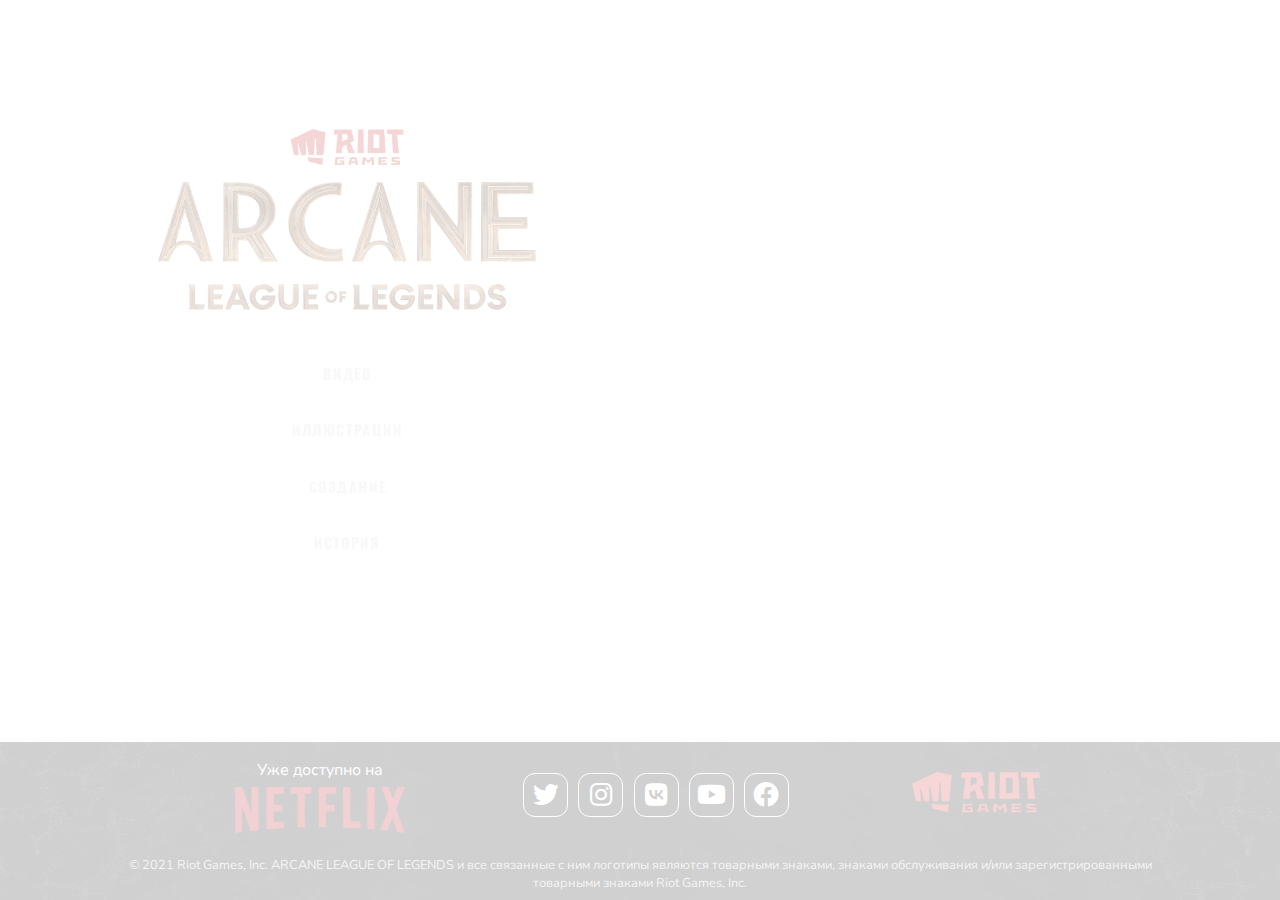
==== index.html @ 00d473ed "rename main page and main style into 'index'" ====
<!DOCTYPE html>
<html lang="en ru">
  <head>
    <meta charset="UTF-8">
    <title>Arcane: League of Legends</title>
    <link rel="shortcut icon" href="images/main-icon.png">
    <link rel="stylesheet" href="icons/fontawesome/all.min.css" type="text/css">
    <link rel="stylesheet" href="general_style.css" type="text/css">
    <link rel="stylesheet" href="index_style.css" type="text/css">
  </head>
  <body>

    <section class="nav">
      <div class="nav__riot-logo--block">
          <a href="https://www.riotgames.com/en" target="_blank" title="riotgames.com">
            <img class="nav__riot-logo--image" src="images/footer/riot.png" alt="no image">
          </a>
        </div>
      <a class="nav__arcane-logo--block" href="index.html" title="Главная страница">
          <div class="nav__letter--block">
            <img class="nav__letter" src="images/img_decor/arcane-logo-a-1.png" alt="no image">
          </div>
          <div class="nav__letter--block">
            <img class="nav__letter" src="images/img_decor/arcane-logo-r.png" alt="no image">
          </div>
          <div class="nav__letter--block">
            <img class="nav__letter" src="images/img_decor/arcane-logo-c.png" alt="no image">
          </div>
          <div class="nav__letter--block">
            <img class="nav__letter" src="images/img_decor/arcane-logo-a-2.png" alt="no image">
          </div>
          <div class="nav__letter--block">
            <img class="nav__letter" src="images/img_decor/arcane-logo-n.png" alt="no image">
          </div>
          <div class="nav__letter--block">
            <img class="nav__letter" src="images/img_decor/arcane-logo-e.png" alt="no image">
          </div>
        </a>
      <div class="nav__game-logo--block">
          <img class="nav__game-logo--image" src="images/img_decor/lol-logo.png" alt="no image">
        </div>
      <div class="nav__links--block">
        <a class="nav__link" href="video_page/video_page.html" title="Трейлеры и Сериал">Видео</a>
        <a class="nav__link" href="gallery_page/gallery_page.html" title="Галерея">Иллюстрации</a>
        <a class="nav__link" href="creators_page/creators_page.html" title="Как создавался Аркейн">Создание</a>
        <a class="nav__link" href="#" title="История мира">История</a>
      </div>

    </section>
    <script src="js/button_ripple.js"></script>

    <footer class="footer">
      <div class="footer__block">
        <div class="footer__content footer__netflix-block">
          <p class="footer__text--netflix">Уже доступно на</p>
          <a href="https://www.netflix.com/by-ru/title/81435684" target="_blank" title="Смотреть на Netflix">
            <img class="footer__image--netflix" src="images/footer/netflix-logo-vector.svg" alt="no image">
          </a>
        </div>
        <div class="footer__content footer__networks-block">
          <a class="footer__network" href="#" title="Twitter"><i class="fa-brands fa-twitter"></i></a>
          <a class="footer__network" href="#" title="Instagram"><i class="fa-brands fa-instagram"></i></a>
          <a class="footer__network" href="#" title="VK"><i class="fa-brands fa-vk"></i></a>
          <a class="footer__network" href="#" title="YouTube"><i class="fa-brands fa-youtube"></i></a>
          <a class="footer__network" href="#" title="Facebook"><i class="fa-brands fa-facebook"></i></a>
        </div>
        <div class="footer__content">
          <a href="https://www.riotgames.com/en" target="_blank" title="riotgames.com">
            <img class="footer__image--riot" src="images/footer/riot.png" alt="no image">
          </a>
        </div>
        <div class="footer__content footer__text-block">
          <p class="footer__text">© 2021 Riot Games, Inc. ARCANE LEAGUE OF LEGENDS и все связанные с ним логотипы
            являются товарными знаками, знаками обслуживания и/или зарегистрированными товарными знаками Riot Games,
            Inc.
          </p>
        </div>
      </div>
    </footer>
  </body>
</html>
---- general_style.css ----
@import url('https://fonts.googleapis.com/css2?family=Nunito&family=Oswald&display=swap');

* {
  padding: 0;
  border: none;
  margin: 0;
}

body {
  background-attachment: fixed;
  background-repeat: no-repeat;
  background-size: cover;
  /*font-family: 'Oswald', sans-serif; */      /* для заголовков */
  font-family: 'Nunito', sans-serif;           /* для текста */
}

/* общая анимация при загрузке страницы*/

@keyframes opacity {
  0% {
    opacity: 0;
  }
  100% {
    opacity: 1;
  }
}

/* header */

.header {
  width: 100%;
  background-image: url(images/img_decor/header_bg.jpg);
  background-size: contain;
  box-shadow: 0 10px 31px 10px rgb(0 0 0);
  font-size: 1rem;
  font-family: 'Oswald', sans-serif;
}

.header__navigation {
  display: flex;
  justify-content: center;
  align-items: center;
  align-content: center;
}

.header__link {
  position: relative;
  z-index: 1;
  display: inline-block;
  overflow: hidden;
  height: 62px;
  padding: 0 1.2em;
  color: #d2d2d2;
  font-size: .9em;
  font-weight: bold;
  text-transform: uppercase;
  text-decoration: none;
  letter-spacing: .11em;
  transition: color .2s ease-in, text-shadow .2s ease-in;
}

.header__link:hover {
  color: black;
  text-shadow: 1px 1px 3px rgba(0, 0, 0, 0.6);
}

.header__link:before {
  content: "";
  position: absolute;
  z-index: -1;
  top: 0;
  bottom: 0;
  right: -100%;
  left: 100%;
  display: inline-block;
  padding: 0.85em 0.75em;
  background-image: url("images/img_decor/header_bg.jpg");
  background-size: cover;
  filter: invert(1);
  transition: all .3s cubic-bezier(0.22, 0.61, 0.36, 1);
}

.header__link:hover:before {
  top: 0;
  bottom: 0;
  right: 0;
  left: 0;
}

.header__link:after {
  content: '';
  display: block;
  width: 0;
  height: 1px;
  margin: 0.2em 0;
  background: black;
  transition: all .3s cubic-bezier(0.22, 0.61, 0.36, 1);
}

.header__link:hover:after {
  width: 100%;
  transform: scale(1.1);
}

a .circle {
  position: absolute;
  width: 100px;
  height: 100px;
  border-radius: 50%;
  background-color: black;
  transform: translate(-50%, -50%) scale(0);
  animation: scale 0.6s ease-out;
}

@keyframes scale {
  to {
    transform: translate(-50%, -50%) scale(3);
    opacity: 0;
  }
}

.header__text {
  padding-top: 1.4em;
  transition: all .2s;
}

.header__link:hover .header__text {
  transform: scale(1.1) translateY(-2px);
}

.header__link:active .header__text {
  transform: scale(1.1) translateY(1px);
}

.header__logo-link {
  display: flex;
  justify-content: center;
  align-items: center;
  border: none;
  margin: 0 1em;
  box-shadow: none;
  background: transparent;
}

.header__logo-link:before,
.header__logo-link:after {
  content: none;
}

.header__logo-link:hover {
  box-shadow: none;
  transform: scale(1.05);
}

.header__logo {
  display: flex;
  align-items: center;
  justify-content: center;
  align-content: center;
}

.header__letter--block {
  padding: 0 .2em;
}

.header__letter {
  width: 35px;
  height: 50px;
}

/* footer */

.footer {
  display: flex;
  justify-content: center;
  align-items: center;
  width: 100%;
  margin-top: 2em;
  background-image: url(images/img_decor/header_bg.jpg);
  background-size: contain;
  font-size: 1rem;
  font-family: 'Nunito', sans-serif;
  box-shadow: 0 -10px 31px 7px rgb(0 0 0);
}

.footer__block {
  display: flex;
  flex-wrap: wrap;
  align-items: center;
  align-content: center;
  justify-content: center;
}

.footer__content {
  width: 25%;
  text-align: center;
}

.footer__netflix-block {
  display: flex;
  flex-direction: column;
  align-content: center;
  align-items: center;
  padding: 0 1em;
}
.footer__image--netflix:hover,
.footer__image--riot:hover {
  transform: scale(1.05);
}

.footer__text--netflix {
  padding: 0.5em 0 0.4em;
  color: white;
}

.footer__image--netflix {
  width: 170px;
  transition-duration: .5s;
}

.footer__networks-block {
  display: flex;
  flex-wrap: wrap;
  align-content: center;
  justify-content: center;
  align-items: center;
  width: 320px;
}

.footer__network {
  display: flex;
  align-items: center;
  justify-content: center;
  width: 45px;
  height: 44px;
  padding: 0.3em 0.3em 0.3em;
  border: 1px solid white;
  border-radius: 12px;
  margin: 0.2em;
  box-sizing: border-box;
  color: white;
  font-size: 1.6em;
  text-decoration: none;
  cursor: pointer;
  transition: all .5s;
}

.footer__network:hover {
  background-image: url("images/img_decor/header_bg.jpg");
  background-size: cover;
  color: white;
  filter: invert(1);
  transform: scale(1.25);
}

.footer__network:active {
  transform: none;
}

.footer__image--riot {
  width: 170px;
  height: 100px;
  object-fit: cover;
  transition: all .5s;
}

.footer__text {
  color: lightgray;
  font-size: .8em;
}

/*scroll-top*/

.scroll-top{
  position: fixed;
  right: 2em;
  bottom: 3.8em;
  display: inline-block;
  visibility: hidden;
  padding: 0.5em 0.6em .4em;
  border: 1px solid #575757;
  border-radius: 66px;
  box-shadow: 4px 4px 15px 0 rgb(0 0 0 / 50%);
  color: white;
  font-size: 1.4rem;
  cursor: pointer;
  opacity: 0;
  transition: all .4s;
}

.scroll-top:hover {
  box-shadow: 7px 7px 20px 0 rgb(0 0 0 / 70%);
  background-color: white;
  color: black;
  transform: translateY(-7px);
}

.scroll-top:active {
  box-shadow: 4px 4px 15px 0 rgb(0 0 0 / 50%);
  background-color: rgba(0, 0, 0, 0.8);
  color: white;
  transform: translateY(-2px);
}

.scroll-top:after {
  content: "";
  position: absolute;
  z-index: -1;
  top: 0;
  left: 0;
  display: inline-block;
  width: 100%;
  height: 100%;
  border-radius: 100px;
  transition: all .5s;
}

.scroll-top--waves:after {
  background-color: rgba(0, 0, 0, 0.9);

}

.scroll-top:hover:after {
  transform: scaleX(1.7) scaleY(1.7);
  opacity: 0;
}

.scroll-top--show {
  visibility: visible;
  opacity: 1;
}

/* @media */

@media (max-width: 775px) {
  .header__letter--display-none {
    display: none;
  }
}

@media (max-width: 600px) {
  .header__link {
    padding:0 .6em;
    margin: 0 0.4em;
  }
}

/*footer + scroll-top*/

@media (max-width: 1280px) {
  .footer__text-block {
    width: 80%;
    padding: 0.5em 0;
  }
}

@media (max-width: 900px) {
  .footer__networks-block {
    width: 190px;
    margin-top: 0.4em;
  }

  .footer__network {
    width: 40px;
    height: 40px;
    font-size: 1.5em;
  }
}

@media (max-width: 750px) {
  .footer__text--netflix {
    font-size: 0.8em;
  }

  .footer__image--netflix,
  .footer__image--riot {
    width: 120px;
  }

  .scroll-top {
    bottom: 9em;
    right: 1em;
  }
}

@media (max-width: 540px) {
  .footer__content {
    margin: 0 1em;
  }

  .footer__text--netflix {
    width: 105px;
  }

  .footer__networks-block {
    width: 100%;
    order: 1;
  }

  .footer__text-block {
    order: 2;
  }
}
---- index_style.css ----
body{
  background-image: url("images/main_bg.png");
  background-position: center;
}

/*анимации при загрузке страницы*/

.nav,
.footer {
  animation: opacityLow 2s ease-in;
}

@keyframes opacityLow {
  0% {
    opacity: 0;
  }
  100% {
    opacity: .2;
  }
}

/*футер для главной страницы*/

.footer {
  position: fixed;
  bottom: 0;
  box-shadow: none;
  opacity: .2;
  transition: box-shadow 1.5s, opacity 1s;
}

.footer:hover {
  box-shadow: 0 -10px 31px 7px rgb(0 0 0);
  opacity: 1;
}

 /* nav */

.nav {
  position: absolute;
  top: 13%;
  left: 12%;
  display: flex;
  flex-direction: column;
  align-items: center;
  font-family: 'Oswald', sans-serif;
  font-size: 1rem;
  opacity: .2;
  transition: opacity 1s;
}

.nav:hover {
  opacity: 1;
}

.nav__riot-logo--block {
  transition: transform 1s;
}

.nav__riot-logo--image {
  width: 150px;
  height: 60px;
  object-fit: cover;
}

.nav__arcane-logo--block {
  display: flex;
  justify-content: center;
  align-items: center;
  padding-bottom: 1em;
  transition: transform 1s;
}

.nav__riot-logo--block:hover,
.nav__arcane-logo--block:hover {
  transform: scale(1.15);
}

.nav__riot-logo--block:active,
.nav__arcane-logo--block:active {
  transform: scale(1);
}

.nav__letter--block {
  padding: 0 .3em;
}

.nav__letter {
  width: 70px;
  height: 95px;
}

.nav__game-logo--image {
  width: 320px;
}

.nav__links--block {
  display: flex;
  flex-direction: column;
  align-items: center;
  margin-top: 2em;
}

.nav__link {
  position: relative;
  z-index: 1;
  display: inline-block;
  overflow: hidden;
  padding: 0.5em 2em;
  margin: 0.5em 1em;
  color: #d2d2d2;
  font-size: .9em;
  font-weight: bold;
  text-transform: uppercase;
  text-decoration: none;
  letter-spacing: .11em;
  opacity: .8;
  transition: all .2s ease-in;
}

.nav__link:hover {
  color: black;
  text-shadow: 1px 1px 3px rgba(0, 0, 0, 0.6);
  opacity: 1;
  transform: scale(1.1);
}

.nav__link:before {
  content: "";
  position: absolute;
  z-index: -1;
  top: 0;
  bottom: 0;
  right: -100%;
  left: 100%;
  display: inline-block;
  padding: 0.85em 0.75em;
  background-image: url("images/img_decor/header_bg.jpg");
  background-size: cover;
  filter: invert(1);
  transition: all .3s cubic-bezier(0.22, 0.61, 0.36, 1);
}

.nav__link:hover:before {
  top: 0;
  bottom: 0;
  right: 0;
  left: 0;
}

.nav__link:after {
  content: '';
  display: block;
  width: 0;
  height: 1px;
  margin: 0.2em 0;
  background: black;
  transition: all .3s cubic-bezier(0.22, 0.61, 0.36, 1);
}

.nav__link:hover:after {
  width: 100%;
  transform: scale(1.1);
}

.nav__link:active {
  transform: translateY(1px);
}

/* @media */

@media (max-width: 1750px) {
  .nav__letter {
    width: 55px;
    height: 80px;
  }
}

@media (max-width: 1200px) {
  .nav {
    width: 26%;
  }

  .nav__letter {
    width: 40px;
    height: 62px;
  }

  .nav__game-logo--image {
    width: 240px;
  }
}

@media (max-width: 780px) {
  .nav {
    top: 2%;
    left: 2%;
    align-items: flex-start;
  }

  .nav__riot-logo--block {
    display: none;
  }

  .nav__links--block {
    margin-top: 3em;
  }
}
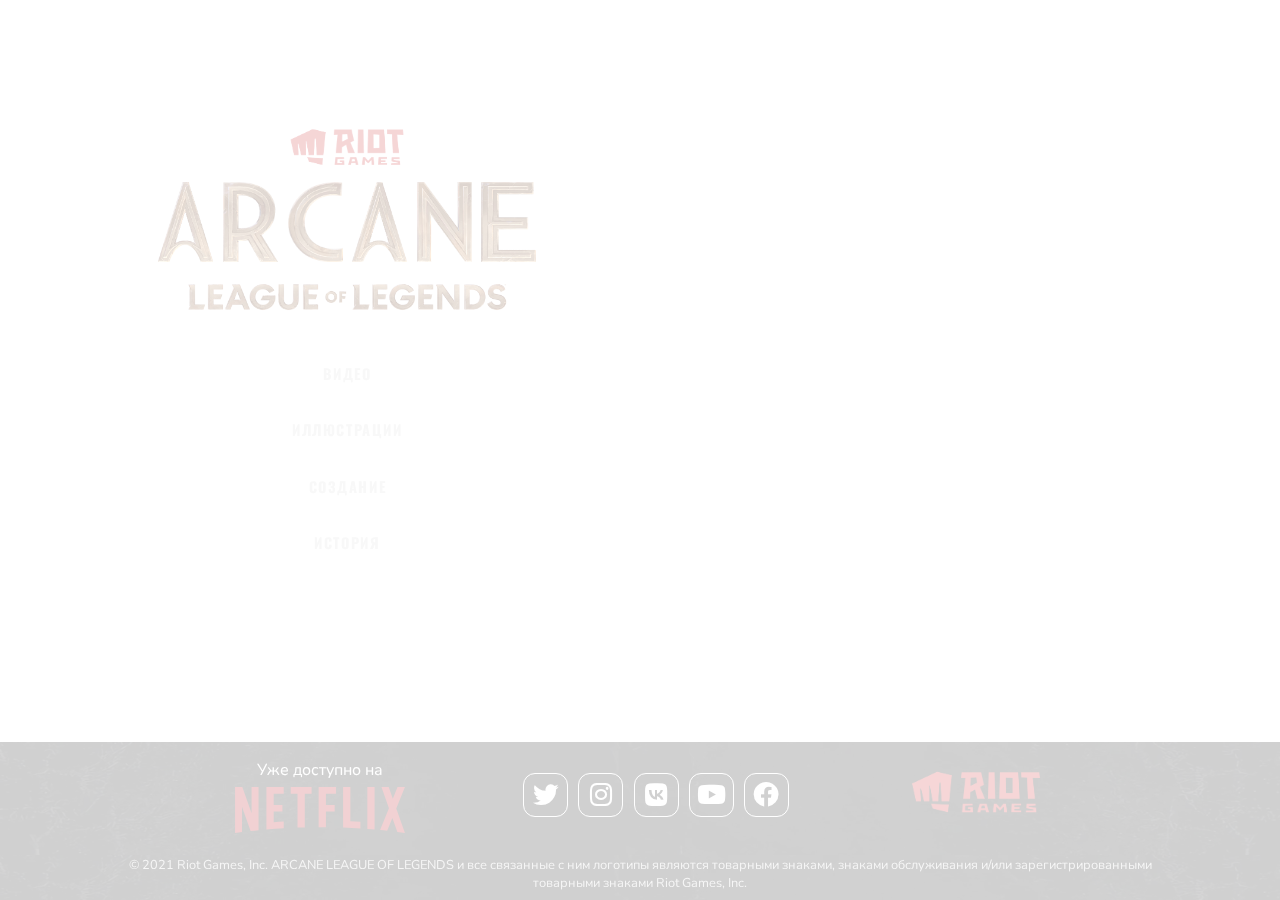
==== commit e18f3217: "renamed css files" ====
--- a/index.html
+++ b/index.html
@@ -5,8 +5,8 @@
     <title>Arcane: League of Legends</title>
     <link rel="shortcut icon" href="images/main-icon.png">
     <link rel="stylesheet" href="icons/fontawesome/all.min.css" type="text/css">
-    <link rel="stylesheet" href="general_style.css" type="text/css">
-    <link rel="stylesheet" href="index_style.css" type="text/css">
+    <link rel="stylesheet" href="general.css" type="text/css">
+    <link rel="stylesheet" href="index.css" type="text/css">
   </head>
   <body>
 
--- a/general.css
+++ b/general.css
@@ -0,0 +1,404 @@
+@import url('https://fonts.googleapis.com/css2?family=Nunito&family=Oswald&display=swap');
+
+* {
+  padding: 0;
+  border: none;
+  margin: 0;
+}
+
+body {
+  background-attachment: fixed;
+  background-repeat: no-repeat;
+  background-size: cover;
+  /*font-family: 'Oswald', sans-serif; */      /* для заголовков */
+  font-family: 'Nunito', sans-serif;           /* для текста */
+}
+
+/* общая анимация при загрузке страницы*/
+
+@keyframes opacity {
+  0% {
+    opacity: 0;
+  }
+  100% {
+    opacity: 1;
+  }
+}
+
+/* header */
+
+.header {
+  width: 100%;
+  background-image: url(images/img_decor/header_bg.jpg);
+  background-size: contain;
+  box-shadow: 0 10px 31px 10px rgb(0 0 0);
+  font-size: 1rem;
+  font-family: 'Oswald', sans-serif;
+}
+
+.header__navigation {
+  display: flex;
+  justify-content: center;
+  align-items: center;
+  align-content: center;
+}
+
+.header__link {
+  position: relative;
+  z-index: 1;
+  display: inline-block;
+  overflow: hidden;
+  height: 62px;
+  padding: 0 1.2em;
+  color: #d2d2d2;
+  font-size: .9em;
+  font-weight: bold;
+  text-transform: uppercase;
+  text-decoration: none;
+  letter-spacing: .11em;
+  transition: color .2s ease-in, text-shadow .2s ease-in;
+}
+
+.header__link:hover {
+  color: black;
+  text-shadow: 1px 1px 3px rgba(0, 0, 0, 0.6);
+}
+
+.header__link:before {
+  content: "";
+  position: absolute;
+  z-index: -1;
+  top: 0;
+  bottom: 0;
+  right: -100%;
+  left: 100%;
+  display: inline-block;
+  padding: 0.85em 0.75em;
+  background-image: url("images/img_decor/header_bg.jpg");
+  background-size: cover;
+  filter: invert(1);
+  transition: all .3s cubic-bezier(0.22, 0.61, 0.36, 1);
+}
+
+.header__link:hover:before {
+  top: 0;
+  bottom: 0;
+  right: 0;
+  left: 0;
+}
+
+.header__link:after {
+  content: '';
+  display: block;
+  width: 0;
+  height: 1px;
+  margin: 0.2em 0;
+  background: black;
+  transition: all .3s cubic-bezier(0.22, 0.61, 0.36, 1);
+}
+
+.header__link:hover:after {
+  width: 100%;
+  transform: scale(1.1);
+}
+
+a .circle {
+  position: absolute;
+  width: 100px;
+  height: 100px;
+  border-radius: 50%;
+  background-color: black;
+  transform: translate(-50%, -50%) scale(0);
+  animation: scale 0.6s ease-out;
+}
+
+@keyframes scale {
+  to {
+    transform: translate(-50%, -50%) scale(3);
+    opacity: 0;
+  }
+}
+
+.header__text {
+  padding-top: 1.4em;
+  transition: all .2s;
+}
+
+.header__link:hover .header__text {
+  transform: scale(1.1) translateY(-2px);
+}
+
+.header__link:active .header__text {
+  transform: scale(1.1) translateY(1px);
+}
+
+.header__logo-link {
+  display: flex;
+  justify-content: center;
+  align-items: center;
+  border: none;
+  margin: 0 1em;
+  box-shadow: none;
+  background: transparent;
+}
+
+.header__logo-link:before,
+.header__logo-link:after {
+  content: none;
+}
+
+.header__logo-link:hover {
+  box-shadow: none;
+  transform: scale(1.05);
+}
+
+.header__logo {
+  display: flex;
+  align-items: center;
+  justify-content: center;
+  align-content: center;
+}
+
+.header__letter--block {
+  padding: 0 .2em;
+}
+
+.header__letter {
+  width: 35px;
+  height: 50px;
+}
+
+/* footer */
+
+.footer {
+  display: flex;
+  justify-content: center;
+  align-items: center;
+  width: 100%;
+  margin-top: 2em;
+  background-image: url(images/img_decor/header_bg.jpg);
+  background-size: contain;
+  font-size: 1rem;
+  font-family: 'Nunito', sans-serif;
+  box-shadow: 0 -10px 31px 7px rgb(0 0 0);
+}
+
+.footer__block {
+  display: flex;
+  flex-wrap: wrap;
+  align-items: center;
+  align-content: center;
+  justify-content: center;
+}
+
+.footer__content {
+  width: 25%;
+  text-align: center;
+}
+
+.footer__netflix-block {
+  display: flex;
+  flex-direction: column;
+  align-content: center;
+  align-items: center;
+  padding: 0 1em;
+}
+.footer__image--netflix:hover,
+.footer__image--riot:hover {
+  transform: scale(1.05);
+}
+
+.footer__text--netflix {
+  padding: 0.5em 0 0.4em;
+  color: white;
+}
+
+.footer__image--netflix {
+  width: 170px;
+  transition-duration: .5s;
+}
+
+.footer__networks-block {
+  display: flex;
+  flex-wrap: wrap;
+  align-content: center;
+  justify-content: center;
+  align-items: center;
+  width: 320px;
+}
+
+.footer__network {
+  display: flex;
+  align-items: center;
+  justify-content: center;
+  width: 45px;
+  height: 44px;
+  padding: 0.3em 0.3em 0.3em;
+  border: 1px solid white;
+  border-radius: 12px;
+  margin: 0.2em;
+  box-sizing: border-box;
+  color: white;
+  font-size: 1.6em;
+  text-decoration: none;
+  cursor: pointer;
+  transition: all .5s;
+}
+
+.footer__network:hover {
+  background-image: url("images/img_decor/header_bg.jpg");
+  background-size: cover;
+  color: white;
+  filter: invert(1);
+  transform: scale(1.25);
+}
+
+.footer__network:active {
+  transform: none;
+}
+
+.footer__image--riot {
+  width: 170px;
+  height: 100px;
+  object-fit: cover;
+  transition: all .5s;
+}
+
+.footer__text {
+  color: lightgray;
+  font-size: .8em;
+}
+
+/*scroll-top*/
+
+.scroll-top{
+  position: fixed;
+  right: 2em;
+  bottom: 3.8em;
+  display: inline-block;
+  visibility: hidden;
+  padding: 0.5em 0.6em .4em;
+  border: 1px solid #575757;
+  border-radius: 66px;
+  box-shadow: 4px 4px 15px 0 rgb(0 0 0 / 50%);
+  color: white;
+  font-size: 1.4rem;
+  cursor: pointer;
+  opacity: 0;
+  transition: all .4s;
+}
+
+.scroll-top:hover {
+  box-shadow: 7px 7px 20px 0 rgb(0 0 0 / 70%);
+  background-color: white;
+  color: black;
+  transform: translateY(-7px);
+}
+
+.scroll-top:active {
+  box-shadow: 4px 4px 15px 0 rgb(0 0 0 / 50%);
+  background-color: rgba(0, 0, 0, 0.8);
+  color: white;
+  transform: translateY(-2px);
+}
+
+.scroll-top:after {
+  content: "";
+  position: absolute;
+  z-index: -1;
+  top: 0;
+  left: 0;
+  display: inline-block;
+  width: 100%;
+  height: 100%;
+  border-radius: 100px;
+  transition: all .5s;
+}
+
+.scroll-top--waves:after {
+  background-color: rgba(0, 0, 0, 0.9);
+
+}
+
+.scroll-top:hover:after {
+  transform: scaleX(1.7) scaleY(1.7);
+  opacity: 0;
+}
+
+.scroll-top--show {
+  visibility: visible;
+  opacity: 1;
+}
+
+/* @media */
+
+@media (max-width: 775px) {
+  .header__letter--display-none {
+    display: none;
+  }
+}
+
+@media (max-width: 600px) {
+  .header__link {
+    padding:0 .6em;
+    margin: 0 0.4em;
+  }
+}
+
+/*footer + scroll-top*/
+
+@media (max-width: 1280px) {
+  .footer__text-block {
+    width: 80%;
+    padding: 0.5em 0;
+  }
+}
+
+@media (max-width: 900px) {
+  .footer__networks-block {
+    width: 190px;
+    margin-top: 0.4em;
+  }
+
+  .footer__network {
+    width: 40px;
+    height: 40px;
+    font-size: 1.5em;
+  }
+}
+
+@media (max-width: 750px) {
+  .footer__text--netflix {
+    font-size: 0.8em;
+  }
+
+  .footer__image--netflix,
+  .footer__image--riot {
+    width: 120px;
+  }
+
+  .scroll-top {
+    bottom: 9em;
+    right: 1em;
+  }
+}
+
+@media (max-width: 540px) {
+  .footer__content {
+    margin: 0 1em;
+  }
+
+  .footer__text--netflix {
+    width: 105px;
+  }
+
+  .footer__networks-block {
+    width: 100%;
+    order: 1;
+  }
+
+  .footer__text-block {
+    order: 2;
+  }
+}
+
--- a/index.css
+++ b/index.css
@@ -0,0 +1,208 @@
+body{
+  background-image: url("images/main_bg.png");
+  background-position: center;
+}
+
+/*анимации при загрузке страницы*/
+
+.nav,
+.footer {
+  animation: opacityLow 2s ease-in;
+}
+
+@keyframes opacityLow {
+  0% {
+    opacity: 0;
+  }
+  100% {
+    opacity: .2;
+  }
+}
+
+/*футер для главной страницы*/
+
+.footer {
+  position: fixed;
+  bottom: 0;
+  box-shadow: none;
+  opacity: .2;
+  transition: box-shadow 1.5s, opacity 1s;
+}
+
+.footer:hover {
+  box-shadow: 0 -10px 31px 7px rgb(0 0 0);
+  opacity: 1;
+}
+
+ /* nav */
+
+.nav {
+  position: absolute;
+  top: 13%;
+  left: 12%;
+  display: flex;
+  flex-direction: column;
+  align-items: center;
+  font-family: 'Oswald', sans-serif;
+  font-size: 1rem;
+  opacity: .2;
+  transition: opacity 1s;
+}
+
+.nav:hover {
+  opacity: 1;
+}
+
+.nav__riot-logo--block {
+  transition: transform 1s;
+}
+
+.nav__riot-logo--image {
+  width: 150px;
+  height: 60px;
+  object-fit: cover;
+}
+
+.nav__arcane-logo--block {
+  display: flex;
+  justify-content: center;
+  align-items: center;
+  padding-bottom: 1em;
+  transition: transform 1s;
+}
+
+.nav__riot-logo--block:hover,
+.nav__arcane-logo--block:hover {
+  transform: scale(1.15);
+}
+
+.nav__riot-logo--block:active,
+.nav__arcane-logo--block:active {
+  transform: scale(1);
+}
+
+.nav__letter--block {
+  padding: 0 .3em;
+}
+
+.nav__letter {
+  width: 70px;
+  height: 95px;
+}
+
+.nav__game-logo--image {
+  width: 320px;
+}
+
+.nav__links--block {
+  display: flex;
+  flex-direction: column;
+  align-items: center;
+  margin-top: 2em;
+}
+
+.nav__link {
+  position: relative;
+  z-index: 1;
+  display: inline-block;
+  overflow: hidden;
+  padding: 0.5em 2em;
+  margin: 0.5em 1em;
+  color: #d2d2d2;
+  font-size: .9em;
+  font-weight: bold;
+  text-transform: uppercase;
+  text-decoration: none;
+  letter-spacing: .11em;
+  opacity: .8;
+  transition: all .2s ease-in;
+}
+
+.nav__link:hover {
+  color: black;
+  text-shadow: 1px 1px 3px rgba(0, 0, 0, 0.6);
+  opacity: 1;
+  transform: scale(1.1);
+}
+
+.nav__link:before {
+  content: "";
+  position: absolute;
+  z-index: -1;
+  top: 0;
+  bottom: 0;
+  right: -100%;
+  left: 100%;
+  display: inline-block;
+  padding: 0.85em 0.75em;
+  background-image: url("images/img_decor/header_bg.jpg");
+  background-size: cover;
+  filter: invert(1);
+  transition: all .3s cubic-bezier(0.22, 0.61, 0.36, 1);
+}
+
+.nav__link:hover:before {
+  top: 0;
+  bottom: 0;
+  right: 0;
+  left: 0;
+}
+
+.nav__link:after {
+  content: '';
+  display: block;
+  width: 0;
+  height: 1px;
+  margin: 0.2em 0;
+  background: black;
+  transition: all .3s cubic-bezier(0.22, 0.61, 0.36, 1);
+}
+
+.nav__link:hover:after {
+  width: 100%;
+  transform: scale(1.1);
+}
+
+.nav__link:active {
+  transform: translateY(1px);
+}
+
+/* @media */
+
+@media (max-width: 1750px) {
+  .nav__letter {
+    width: 55px;
+    height: 80px;
+  }
+}
+
+@media (max-width: 1200px) {
+  .nav {
+    width: 26%;
+  }
+
+  .nav__letter {
+    width: 40px;
+    height: 62px;
+  }
+
+  .nav__game-logo--image {
+    width: 240px;
+  }
+}
+
+@media (max-width: 780px) {
+  .nav {
+    top: 2%;
+    left: 2%;
+    align-items: flex-start;
+  }
+
+  .nav__riot-logo--block {
+    display: none;
+  }
+
+  .nav__links--block {
+    margin-top: 3em;
+  }
+}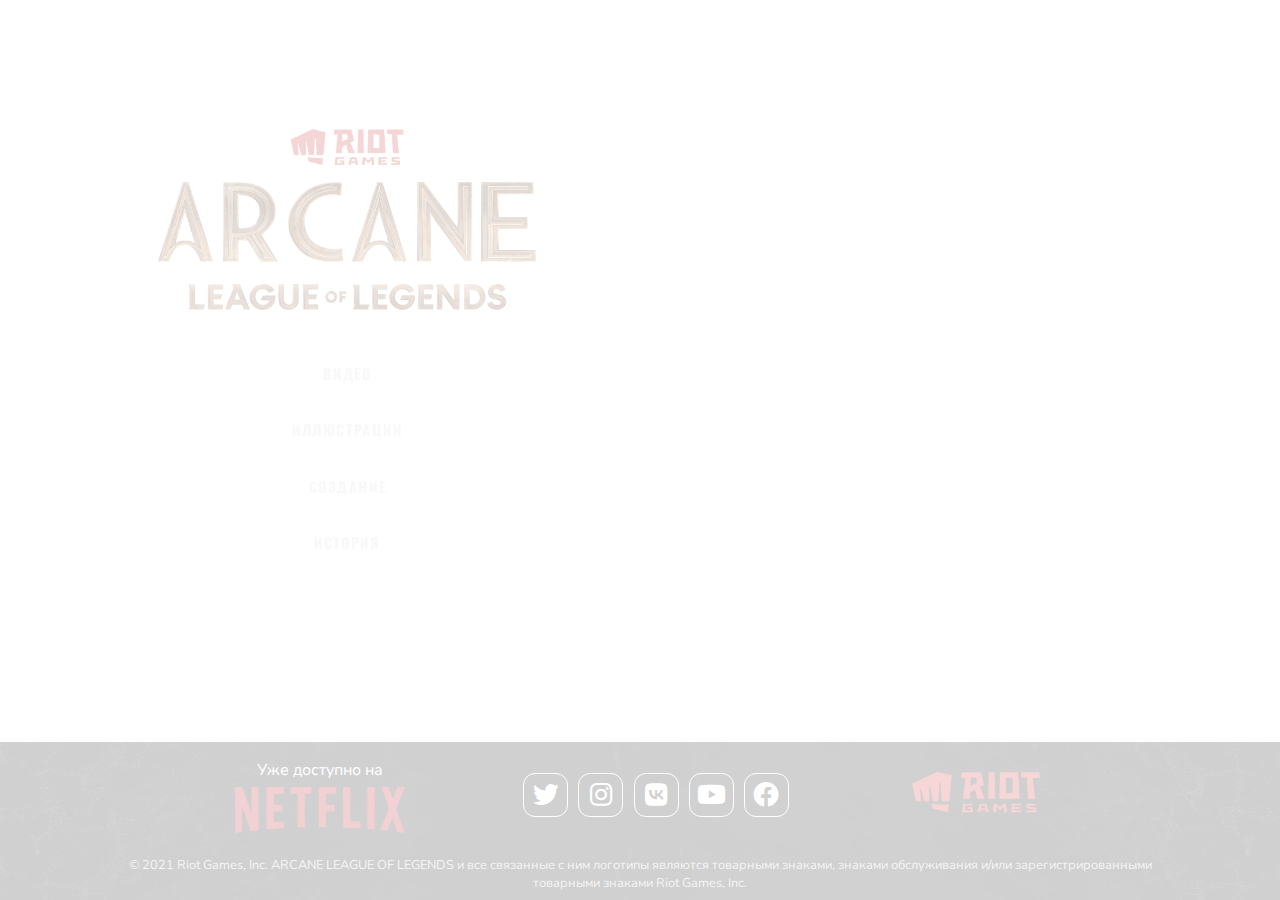
==== commit fea44121: "renamed elements with links into 'nav'" ====
--- a/index.html
+++ b/index.html
@@ -9,8 +9,7 @@
     <link rel="stylesheet" href="index.css" type="text/css">
   </head>
   <body>
-
-    <section class="nav">
+    <nav class="nav">
       <div class="nav__riot-logo--block">
           <a href="https://www.riotgames.com/en" target="_blank" title="riotgames.com">
             <img class="nav__riot-logo--image" src="images/footer/riot.png" alt="no image">
@@ -45,30 +44,29 @@
         <a class="nav__link" href="creators_page/creators_page.html" title="Как создавался Аркейн">Создание</a>
         <a class="nav__link" href="#" title="История мира">История</a>
       </div>
-
-    </section>
+    </nav>
     <script src="js/button_ripple.js"></script>
 
     <footer class="footer">
       <div class="footer__block">
-        <div class="footer__content footer__netflix-block">
+        <nav class="footer__content footer__netflix-block">
           <p class="footer__text--netflix">Уже доступно на</p>
           <a href="https://www.netflix.com/by-ru/title/81435684" target="_blank" title="Смотреть на Netflix">
             <img class="footer__image--netflix" src="images/footer/netflix-logo-vector.svg" alt="no image">
           </a>
-        </div>
-        <div class="footer__content footer__networks-block">
+        </nav>
+        <nav class="footer__content footer__networks-block">
           <a class="footer__network" href="#" title="Twitter"><i class="fa-brands fa-twitter"></i></a>
           <a class="footer__network" href="#" title="Instagram"><i class="fa-brands fa-instagram"></i></a>
           <a class="footer__network" href="#" title="VK"><i class="fa-brands fa-vk"></i></a>
           <a class="footer__network" href="#" title="YouTube"><i class="fa-brands fa-youtube"></i></a>
           <a class="footer__network" href="#" title="Facebook"><i class="fa-brands fa-facebook"></i></a>
-        </div>
-        <div class="footer__content">
+        </nav>
+        <nav class="footer__content">
           <a href="https://www.riotgames.com/en" target="_blank" title="riotgames.com">
             <img class="footer__image--riot" src="images/footer/riot.png" alt="no image">
           </a>
-        </div>
+        </nav>
         <div class="footer__content footer__text-block">
           <p class="footer__text">© 2021 Riot Games, Inc. ARCANE LEAGUE OF LEGENDS и все связанные с ним логотипы
             являются товарными знаками, знаками обслуживания и/или зарегистрированными товарными знаками Riot Games,
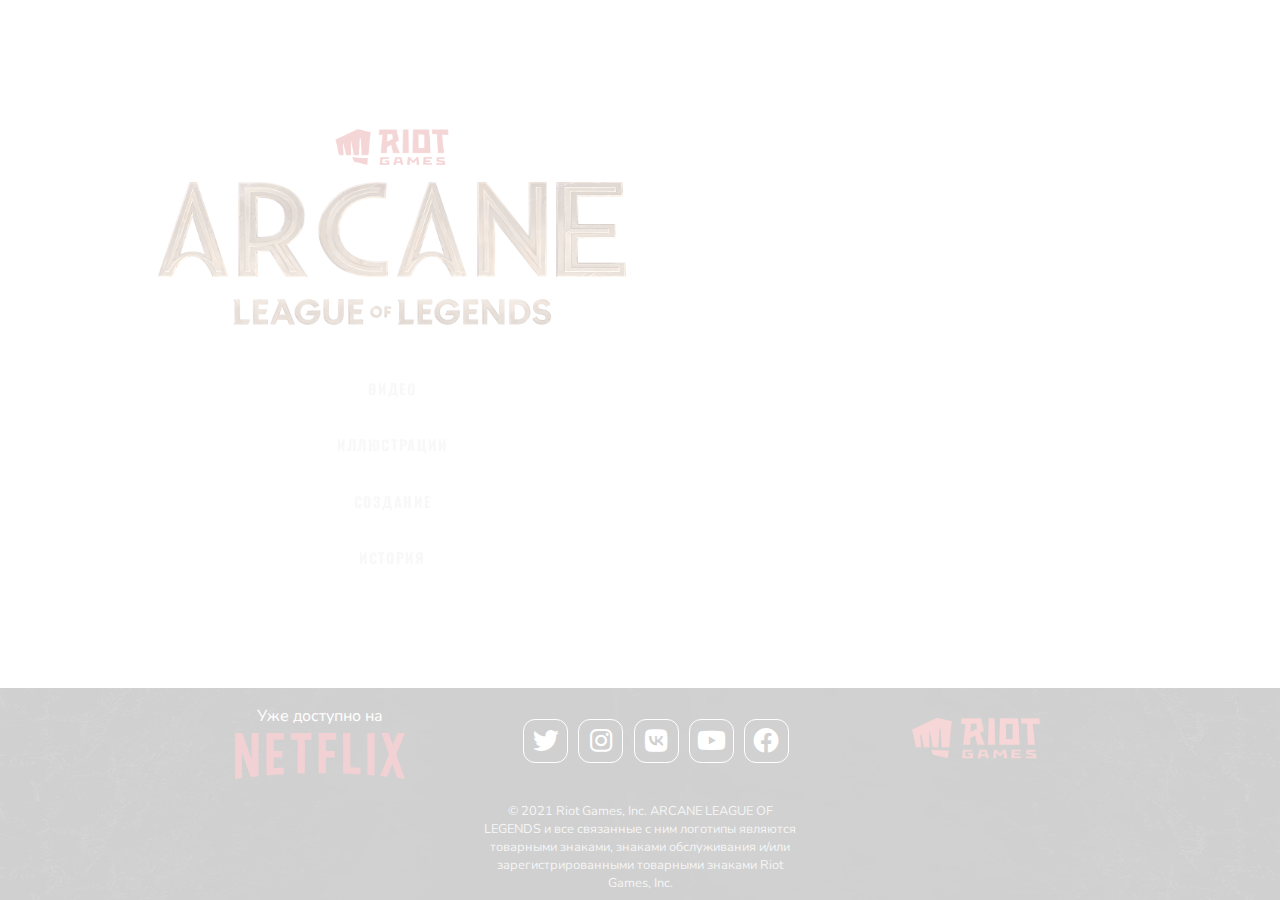
==== commit 5ed6146e: "moved animations, @media and big sections in separate file" ====
--- a/index.html
+++ b/index.html
@@ -39,9 +39,9 @@
           <img class="nav__game-logo--image" src="images/img_decor/lol-logo.png" alt="no image">
         </div>
       <div class="nav__links--block">
-        <a class="nav__link" href="video_page/video_page.html" title="Трейлеры и Сериал">Видео</a>
-        <a class="nav__link" href="gallery_page/gallery_page.html" title="Галерея">Иллюстрации</a>
-        <a class="nav__link" href="creators_page/creators_page.html" title="Как создавался Аркейн">Создание</a>
+        <a class="nav__link" href="page-video/video_page.html" title="Трейлеры и Сериал">Видео</a>
+        <a class="nav__link" href="page-gallery/gallery_page.html" title="Галерея">Иллюстрации</a>
+        <a class="nav__link" href="page-creators/creators_page.html" title="Как создавался Аркейн">Создание</a>
         <a class="nav__link" href="#" title="История мира">История</a>
       </div>
     </nav>
--- a/general.css
+++ b/general.css
@@ -1,3 +1,5 @@
+@import "css/animations.css";
+@import "css/@media.css";
 @import url('https://fonts.googleapis.com/css2?family=Nunito&family=Oswald&display=swap');
 
 * {
@@ -12,17 +14,6 @@
   background-size: cover;
   /*font-family: 'Oswald', sans-serif; */      /* для заголовков */
   font-family: 'Nunito', sans-serif;           /* для текста */
-}
-
-/* общая анимация при загрузке страницы*/
-
-@keyframes opacity {
-  0% {
-    opacity: 0;
-  }
-  100% {
-    opacity: 1;
-  }
 }
 
 /* header */
@@ -112,13 +103,6 @@
   animation: scale 0.6s ease-out;
 }
 
-@keyframes scale {
-  to {
-    transform: translate(-50%, -50%) scale(3);
-    opacity: 0;
-  }
-}
-
 .header__text {
   padding-top: 1.4em;
   transition: all .2s;
@@ -328,77 +312,4 @@
 .scroll-top--show {
   visibility: visible;
   opacity: 1;
-}
-
-/* @media */
-
-@media (max-width: 775px) {
-  .header__letter--display-none {
-    display: none;
-  }
-}
-
-@media (max-width: 600px) {
-  .header__link {
-    padding:0 .6em;
-    margin: 0 0.4em;
-  }
-}
-
-/*footer + scroll-top*/
-
-@media (max-width: 1280px) {
-  .footer__text-block {
-    width: 80%;
-    padding: 0.5em 0;
-  }
-}
-
-@media (max-width: 900px) {
-  .footer__networks-block {
-    width: 190px;
-    margin-top: 0.4em;
-  }
-
-  .footer__network {
-    width: 40px;
-    height: 40px;
-    font-size: 1.5em;
-  }
-}
-
-@media (max-width: 750px) {
-  .footer__text--netflix {
-    font-size: 0.8em;
-  }
-
-  .footer__image--netflix,
-  .footer__image--riot {
-    width: 120px;
-  }
-
-  .scroll-top {
-    bottom: 9em;
-    right: 1em;
-  }
-}
-
-@media (max-width: 540px) {
-  .footer__content {
-    margin: 0 1em;
-  }
-
-  .footer__text--netflix {
-    width: 105px;
-  }
-
-  .footer__networks-block {
-    width: 100%;
-    order: 1;
-  }
-
-  .footer__text-block {
-    order: 2;
-  }
-}
-
+}--- a/index.css
+++ b/index.css
@@ -1,22 +1,6 @@
 body{
   background-image: url("images/main_bg.png");
   background-position: center;
-}
-
-/*анимации при загрузке страницы*/
-
-.nav,
-.footer {
-  animation: opacityLow 2s ease-in;
-}
-
-@keyframes opacityLow {
-  0% {
-    opacity: 0;
-  }
-  100% {
-    opacity: .2;
-  }
 }
 
 /*футер для главной страницы*/
@@ -27,6 +11,7 @@
   box-shadow: none;
   opacity: .2;
   transition: box-shadow 1.5s, opacity 1s;
+  animation: opacityLow 2s ease-in;
 }
 
 .footer:hover {
@@ -47,6 +32,7 @@
   font-size: 1rem;
   opacity: .2;
   transition: opacity 1s;
+  animation: opacityLow 2s ease-in;
 }
 
 .nav:hover {
@@ -165,44 +151,4 @@
 
 .nav__link:active {
   transform: translateY(1px);
-}
-
-/* @media */
-
-@media (max-width: 1750px) {
-  .nav__letter {
-    width: 55px;
-    height: 80px;
-  }
-}
-
-@media (max-width: 1200px) {
-  .nav {
-    width: 26%;
-  }
-
-  .nav__letter {
-    width: 40px;
-    height: 62px;
-  }
-
-  .nav__game-logo--image {
-    width: 240px;
-  }
-}
-
-@media (max-width: 780px) {
-  .nav {
-    top: 2%;
-    left: 2%;
-    align-items: flex-start;
-  }
-
-  .nav__riot-logo--block {
-    display: none;
-  }
-
-  .nav__links--block {
-    margin-top: 3em;
-  }
 }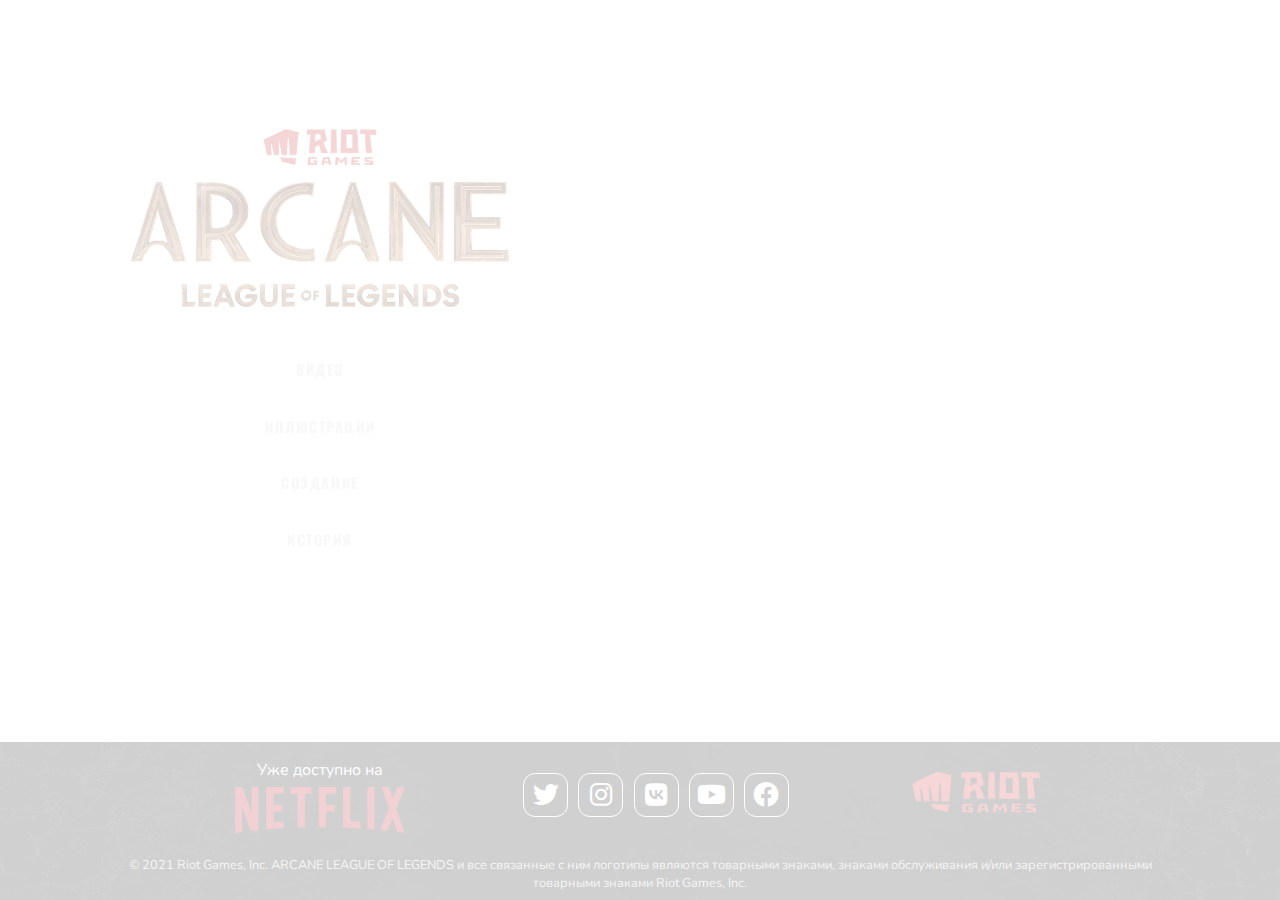
==== commit ee7ee735: "moved @media.css into html and make 'toggle-nav' for main page" ====
--- a/index.html
+++ b/index.html
@@ -7,37 +7,72 @@
     <link rel="stylesheet" href="icons/fontawesome/all.min.css" type="text/css">
     <link rel="stylesheet" href="general.css" type="text/css">
     <link rel="stylesheet" href="index.css" type="text/css">
+    <link rel="stylesheet" href="css/@media.css" type="text/css">
   </head>
   <body>
+    <header class="header main-page__header">
+      <nav class="header__navigation">
+        <a class="header__link button_ripple" href="page-video/video_page.html" title="Трейлеры и Сериал">
+          <p class="header__text">Видео</p></a>
+        <a class="header__link button_ripple" href="page-gallery/gallery_page.html" title="Галерея">
+          <p class="header__text">Иллюстрации</p></a>
+        <a class="header__link header__logo-link" href="index.html" title="Главная страница">
+          <div class="header__logo">
+            <div class="header__letter--block">
+              <img class="header__letter" src="images/img_decor/arcane-logo-a-1.png" alt="no image">
+            </div>
+            <div class="header__letter--block header__letter--display-none">
+              <img class="header__letter" src="images/img_decor/arcane-logo-r.png" alt="no image">
+            </div>
+            <div class="header__letter--block header__letter--display-none">
+              <img class="header__letter" src="images/img_decor/arcane-logo-c.png" alt="no image">
+            </div>
+            <div class="header__letter--block header__letter--display-none">
+              <img class="header__letter" src="images/img_decor/arcane-logo-a-2.png" alt="no image">
+            </div>
+            <div class="header__letter--block header__letter--display-none">
+              <img class="header__letter" src="images/img_decor/arcane-logo-n.png" alt="no image">
+            </div>
+            <div class="header__letter--block header__letter--display-none">
+              <img class="header__letter" src="images/img_decor/arcane-logo-e.png" alt="no image">
+            </div>
+          </div>
+        </a>
+        <a class="header__link button_ripple" href="page-creators/creators_page.html" title="Как создавался Аркейн">
+          <p class="header__text">Создание</p></a>
+        <a class="header__link button_ripple" href="#" title="История мира"><p class="header__text">История</p></a>
+      </nav>
+    </header>
+
     <nav class="nav">
       <div class="nav__riot-logo--block">
-          <a href="https://www.riotgames.com/en" target="_blank" title="riotgames.com">
-            <img class="nav__riot-logo--image" src="images/footer/riot.png" alt="no image">
-          </a>
+        <a href="https://www.riotgames.com/en" target="_blank" title="riotgames.com">
+          <img class="nav__riot-logo--image" src="images/footer/riot.png" alt="no image">
+        </a>
+      </div>
+      <a class="nav__arcane-logo--block" href="index.html" title="Главная страница">
+        <div class="nav__letter--block">
+          <img class="nav__letter" src="images/img_decor/arcane-logo-a-1.png" alt="no image">
         </div>
-      <a class="nav__arcane-logo--block" href="index.html" title="Главная страница">
-          <div class="nav__letter--block">
-            <img class="nav__letter" src="images/img_decor/arcane-logo-a-1.png" alt="no image">
-          </div>
-          <div class="nav__letter--block">
-            <img class="nav__letter" src="images/img_decor/arcane-logo-r.png" alt="no image">
-          </div>
-          <div class="nav__letter--block">
-            <img class="nav__letter" src="images/img_decor/arcane-logo-c.png" alt="no image">
-          </div>
-          <div class="nav__letter--block">
-            <img class="nav__letter" src="images/img_decor/arcane-logo-a-2.png" alt="no image">
-          </div>
-          <div class="nav__letter--block">
-            <img class="nav__letter" src="images/img_decor/arcane-logo-n.png" alt="no image">
-          </div>
-          <div class="nav__letter--block">
-            <img class="nav__letter" src="images/img_decor/arcane-logo-e.png" alt="no image">
-          </div>
-        </a>
+        <div class="nav__letter--block">
+          <img class="nav__letter" src="images/img_decor/arcane-logo-r.png" alt="no image">
+        </div>
+        <div class="nav__letter--block">
+          <img class="nav__letter" src="images/img_decor/arcane-logo-c.png" alt="no image">
+        </div>
+        <div class="nav__letter--block">
+          <img class="nav__letter" src="images/img_decor/arcane-logo-a-2.png" alt="no image">
+        </div>
+        <div class="nav__letter--block">
+          <img class="nav__letter" src="images/img_decor/arcane-logo-n.png" alt="no image">
+        </div>
+        <div class="nav__letter--block">
+          <img class="nav__letter" src="images/img_decor/arcane-logo-e.png" alt="no image">
+        </div>
+      </a>
       <div class="nav__game-logo--block">
-          <img class="nav__game-logo--image" src="images/img_decor/lol-logo.png" alt="no image">
-        </div>
+        <img class="nav__game-logo--image" src="images/img_decor/lol-logo.png" alt="no image">
+      </div>
       <div class="nav__links--block">
         <a class="nav__link" href="page-video/video_page.html" title="Трейлеры и Сериал">Видео</a>
         <a class="nav__link" href="page-gallery/gallery_page.html" title="Галерея">Иллюстрации</a>
@@ -45,6 +80,21 @@
         <a class="nav__link" href="#" title="История мира">История</a>
       </div>
     </nav>
+    <nav class="toggle-nav">
+      <a class="toggle-nav__link toggle-nav__link--letter toggle-nav__arcane-logo--block" href="index.html"
+         title="Главная страница">
+        <img class="toggle-nav__letter" src="images/img_decor/arcane-logo-a-1.png" alt="no image">
+      </a>
+      <a class="toggle-nav__link nav__link" href="page-video/video_page.html" title="Трейлеры и Сериал">Видео</a>
+      <a class="toggle-nav__link nav__link" href="page-gallery/gallery_page.html" title="Галерея">Иллюстрации</a>
+      <a class="toggle-nav__link nav__link" href="page-creators/creators_page.html" title="Как создавался Аркейн">
+        Создание</a>
+      <a class="toggle-nav__link nav__link" href="#" title="История мира">История</a>
+      <span class="toggle-nav_button toggle-nav__link toggle-nav__arcane-logo--block" title="Открыть меню">
+        <img class="toggle-nav__letter" src="images/img_decor/arcane-logo-a-1.png" alt="no image">
+      </span>
+    </nav>
+    <script src="js/toggle-nav_open.js"></script>
     <script src="js/button_ripple.js"></script>
 
     <footer class="footer">
--- a/general.css
+++ b/general.css
@@ -1,5 +1,4 @@
 @import "css/animations.css";
-@import "css/@media.css";
 @import url('https://fonts.googleapis.com/css2?family=Nunito&family=Oswald&display=swap');
 
 * {
@@ -85,7 +84,7 @@
   height: 1px;
   margin: 0.2em 0;
   background: black;
-  transition: all .3s cubic-bezier(0.22, 0.61, 0.36, 1);
+  transition: all .3s cubic-bezier(0.22, 0.61, 0.36, 1) .2s;
 }
 
 .header__link:hover:after {
@@ -124,6 +123,7 @@
   margin: 0 1em;
   box-shadow: none;
   background: transparent;
+  transition: all .5s;
 }
 
 .header__logo-link:before,
@@ -134,6 +134,10 @@
 .header__logo-link:hover {
   box-shadow: none;
   transform: scale(1.05);
+}
+
+.header__logo-link:active {
+  transform: scale(.95);
 }
 
 .header__logo {
--- a/index.css
+++ b/index.css
@@ -1,154 +1,32 @@
+@import "css/index_nav.css";
+@import "css/index_toggle-nav.css";
+
 body{
   background-image: url("images/main_bg.png");
   background-position: center;
 }
 
-/*футер для главной страницы*/
+/* header и footer для главной страницы */
+
+.header {
+  display: none;
+}
 
 .footer {
   position: fixed;
   bottom: 0;
+}
+
+.header,
+.footer {
   box-shadow: none;
   opacity: .2;
   transition: box-shadow 1.5s, opacity 1s;
   animation: opacityLow 2s ease-in;
 }
 
+.header:hover,
 .footer:hover {
-  box-shadow: 0 -10px 31px 7px rgb(0 0 0);
+  box-shadow: 0 -5px 31px 10px rgba(0, 0, 0, 0.9);
   opacity: 1;
-}
-
- /* nav */
-
-.nav {
-  position: absolute;
-  top: 13%;
-  left: 12%;
-  display: flex;
-  flex-direction: column;
-  align-items: center;
-  font-family: 'Oswald', sans-serif;
-  font-size: 1rem;
-  opacity: .2;
-  transition: opacity 1s;
-  animation: opacityLow 2s ease-in;
-}
-
-.nav:hover {
-  opacity: 1;
-}
-
-.nav__riot-logo--block {
-  transition: transform 1s;
-}
-
-.nav__riot-logo--image {
-  width: 150px;
-  height: 60px;
-  object-fit: cover;
-}
-
-.nav__arcane-logo--block {
-  display: flex;
-  justify-content: center;
-  align-items: center;
-  padding-bottom: 1em;
-  transition: transform 1s;
-}
-
-.nav__riot-logo--block:hover,
-.nav__arcane-logo--block:hover {
-  transform: scale(1.15);
-}
-
-.nav__riot-logo--block:active,
-.nav__arcane-logo--block:active {
-  transform: scale(1);
-}
-
-.nav__letter--block {
-  padding: 0 .3em;
-}
-
-.nav__letter {
-  width: 70px;
-  height: 95px;
-}
-
-.nav__game-logo--image {
-  width: 320px;
-}
-
-.nav__links--block {
-  display: flex;
-  flex-direction: column;
-  align-items: center;
-  margin-top: 2em;
-}
-
-.nav__link {
-  position: relative;
-  z-index: 1;
-  display: inline-block;
-  overflow: hidden;
-  padding: 0.5em 2em;
-  margin: 0.5em 1em;
-  color: #d2d2d2;
-  font-size: .9em;
-  font-weight: bold;
-  text-transform: uppercase;
-  text-decoration: none;
-  letter-spacing: .11em;
-  opacity: .8;
-  transition: all .2s ease-in;
-}
-
-.nav__link:hover {
-  color: black;
-  text-shadow: 1px 1px 3px rgba(0, 0, 0, 0.6);
-  opacity: 1;
-  transform: scale(1.1);
-}
-
-.nav__link:before {
-  content: "";
-  position: absolute;
-  z-index: -1;
-  top: 0;
-  bottom: 0;
-  right: -100%;
-  left: 100%;
-  display: inline-block;
-  padding: 0.85em 0.75em;
-  background-image: url("images/img_decor/header_bg.jpg");
-  background-size: cover;
-  filter: invert(1);
-  transition: all .3s cubic-bezier(0.22, 0.61, 0.36, 1);
-}
-
-.nav__link:hover:before {
-  top: 0;
-  bottom: 0;
-  right: 0;
-  left: 0;
-}
-
-.nav__link:after {
-  content: '';
-  display: block;
-  width: 0;
-  height: 1px;
-  margin: 0.2em 0;
-  background: black;
-  transition: all .3s cubic-bezier(0.22, 0.61, 0.36, 1);
-}
-
-.nav__link:hover:after {
-  width: 100%;
-  transform: scale(1.1);
-}
-
-.nav__link:active {
-  transform: translateY(1px);
 }--- a/css/@media.css
+++ b/css/@media.css
@@ -0,0 +1,367 @@
+/* general @media */
+
+/* header */
+
+@media (max-width: 775px) {
+  .header__letter--display-none {
+    display: none;
+  }
+}
+
+@media (max-width: 600px) {
+  .header__link {
+    padding:0 .6em;
+    margin: 0 0.4em;
+  }
+}
+
+/*footer + scroll-top*/
+
+@media (max-width: 1405px) {
+  .footer__text-block {
+    width: 80%;
+    padding: 0.5em 0;
+  }
+}
+
+@media (max-width: 900px) {
+  .footer__networks-block {
+    width: 190px;
+    margin-top: 0.4em;
+  }
+
+  .footer__network {
+    width: 40px;
+    height: 40px;
+    font-size: 1.5em;
+  }
+}
+
+@media (max-width: 750px) {
+  .footer__text--netflix {
+    font-size: 0.8em;
+  }
+
+  .footer__image--netflix,
+  .footer__image--riot {
+    width: 120px;
+  }
+
+  .scroll-top {
+    bottom: 7em;
+  }
+}
+
+@media (max-width: 540px) {
+  .footer__content {
+    margin: 0 1em;
+  }
+
+  .footer__text--netflix {
+    width: 105px;
+  }
+
+  .footer__networks-block {
+    width: 100%;
+    order: 1;
+  }
+
+  .footer__text-block {
+    order: 2;
+  }
+}
+
+/* главная nav */
+
+@media (max-width: 1400px) {
+  .nav {
+    width: 26%;
+  }
+
+  .nav__letter {
+    width: 55px;
+    height: 80px;
+  }
+
+  .nav__game-logo--image {
+    width: 280px;
+  }
+}
+
+@media (max-width: 1100px) {
+  body {
+    background-image: url(../images/center_bg.jpg);
+  }
+
+  .main-page__header {
+    display: block;
+  }
+
+  .nav {
+    display: none;
+  }
+}
+
+@media (max-width: 800px) {
+  .main-page__header {
+    display: none;
+  }
+
+  .toggle-nav {
+    display: flex;
+  }
+}
+
+/* page-video @media */
+
+@media (max-width: 1200px) {
+  .trailer__first-video,
+  .trailer__second-video {
+    width: 90%;
+    height: 50%;
+  }
+}
+
+@media (max-width: 900px) {
+  .trailer__first-video,
+  .trailer__second-video {
+    width: 90%;
+    height: 25%;
+  }
+}
+
+@media (max-width: 850px) {
+  .video-section:before {
+    background-image: url("../images/img_decor/glass-top-mobile.png");
+    background-size: 100%;
+  }
+
+  .video-section:after {
+    background-image: url("../images/img_decor/glass-bottom-mobile.png");
+    background-size: 100%;
+  }
+}
+
+@media (max-width: 640px) {
+  .video-section__text {
+    font-size: .8em;
+  }
+  .video-section__letter--size-big {
+    width: 65px;
+    height: 85px;
+  }
+
+  .video-section__game-logo {
+    width: 250px;
+  }
+
+  .series__link {
+    width: auto;
+    height: auto;
+  }
+
+  .series__image-block {
+    padding: 3px;
+    clip-path: none;
+  }
+
+  .series__image-block:before {
+    content: none;
+  }
+
+  .series__image {
+    width: 99%;
+  }
+
+  .series__icon {
+    top: -53px;
+    right: 10px;
+  }
+}
+
+@media (max-width: 600px) {
+  .trailer__text--block {
+    font-size: 1.2em;
+  }
+
+  .trailer__icon {
+    font-size: 2.5em;
+  }
+}
+
+/* page-gallery @media */
+
+@media (max-width: 1200px) {
+  .slider__container {
+    height: 53vh;
+  }
+}
+
+@media (max-width: 920px) {
+  .slider__container {
+    height: 40vh;
+  }
+
+  .slider__left-button {
+    left: -30px;
+  }
+
+  .slider__right-button {
+    right: -30px;
+  }
+
+  .slider__close {
+    top: -35px;
+    right: -35px;
+  }
+}
+
+@media (max-width: 600px) {
+  .slider__container {
+    height: 27vh;
+  }
+}
+
+/* page-creators @media */
+
+@media (max-width: 1200px) {
+  .creation__video_1,
+  .creation__video_2,
+  .creation__video_3,
+  .creation__video_4,
+  .creation__video_5,
+  .creation__video-KDA,
+  .creation__video-RISE,
+  .creation__video-JvsE,
+  .creation__video-Enemy,
+  .creation__video-Sting {
+    width: 90%;
+    height: 50%;
+  }
+}
+
+@media (max-width: 900px) {
+  .creation__video_1,
+  .creation__video_2,
+  .creation__video_3,
+  .creation__video_4,
+  .creation__video_5,
+  .creation__video-KDA,
+  .creation__video-RISE,
+  .creation__video-JvsE,
+  .creation__video-Enemy,
+  .creation__video-Sting {
+    width: 90%;
+    height: 35%;
+  }
+}
+
+@media (max-width: 1380px) {
+  .creator, .comment {
+    flex-wrap: wrap;
+    justify-content: center;
+  }
+
+  .block_without_video {
+    width: fit-content;
+  }
+
+  .creator__card {
+    display: flex;
+    flex-direction: column;
+    align-items: center;
+  }
+
+  .creator__card--width-big {
+    width: 330px;
+  }
+
+  .creator__card--width-low {
+    width: 215px;
+  }
+
+  .creator__card:hover {
+    transform: scale(1.3);
+    border-radius: 20px;
+  }
+
+  .creator__card:hover .creator__info {
+    position: relative;
+    border: none;
+    background-color: transparent;
+    font-size: .9em;
+  }
+
+  .comment__block {
+    margin: 1em;
+  }
+}
+
+@media (max-width: 1190px) {
+  .creator, .comment {
+    flex-direction: column;
+  }
+
+  .creator__card:hover {
+    transform: scale(1.5);
+  }
+
+  .comment__img--block {
+    flex-wrap: wrap;
+  }
+
+  .audio__block {
+    justify-content: center;
+  }
+
+  .audio {
+    width: 50%;
+  }
+}
+
+@media (max-width: 830px) {
+  .quote {
+    width: 90%;
+  }
+
+  .comment__img:hover {
+    transform: scale(1.5);
+  }
+}
+
+@media (max-width: 680px) {
+  .creator__card:hover {
+    transform: scale(1.3);
+  }
+
+  .comment__img:hover {
+    transform: scale(1.3);
+  }
+
+  .audio__block {
+    flex-direction: column;
+  }
+
+  .audio {
+    width: 80%;
+  }
+}
+
+@media (max-width: 600px) {
+  .video {
+    width: 450px;
+  }
+
+  .creator__card:hover {
+    transform: scale(1.2);
+  }
+
+  .comment__img:hover {
+    transform: scale(1.3);
+  }
+
+  .comment__img--size-big {
+    width: 350px;
+    height: 135px;
+  }
+}